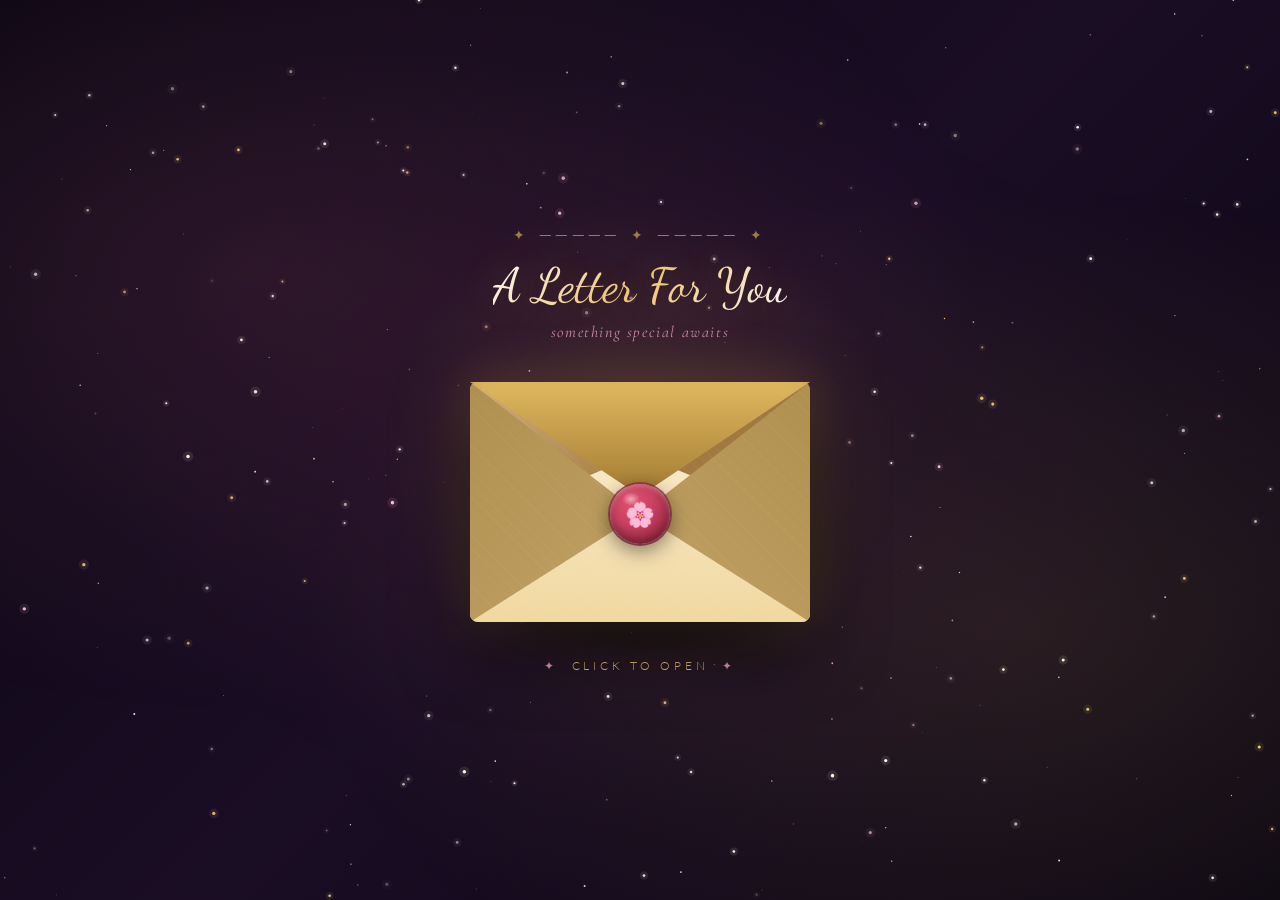
==== index.html @ aca592b0 "Add files via upload" ====
<!DOCTYPE html>
<html lang="en">
<head>
<meta charset="UTF-8"/>
<meta name="viewport" content="width=device-width, initial-scale=1.0"/>
<title>A Special Birthday Surprise 🎂</title>
<link href="https://fonts.googleapis.com/css2?family=Playfair+Display:ital,wght@0,400;0,700;1,400;1,700&family=Dancing+Script:wght@400;600;700&family=Cormorant+Garamond:ital,wght@0,300;0,400;1,300&family=Lato:wght@300;400;700&display=swap" rel="stylesheet"/>
<link rel="stylesheet" href="style.css"/>
</head>
<body>

<!-- Background Layers -->
<canvas id="stars"></canvas>
<div id="aurora"></div>
<div id="petals"></div>

<!-- Loading Screen -->
<div id="loader">
  <div class="loader-inner">
    <div class="loader-flower">🌸</div>
    <div class="loader-text">Preparing your surprise...</div>
  </div>
</div>

<!-- ENVELOPE SCENE -->
<div id="scene">
  <div class="scene-glow"></div>
  <div class="scene-title">
    <div class="title-deco">✦ ───── ✦ ───── ✦</div>
    <h1 class="scene-h1">A Letter For You</h1>
    <div class="title-sub">something special awaits</div>
  </div>

  <div id="envelope-wrap" onclick="openEnvelope()">
    <div class="envelope-shadow"></div>
    <div id="envelope">
      <div class="env-body">
        <div class="env-inner"></div>
        <div class="env-left"></div>
        <div class="env-right"></div>
        <div class="env-pattern"></div>
      </div>
      <div id="letter-peek">
        <div class="peek-paper">
          <div class="peek-inner">
            <div class="stamp">✦ With Love ✦</div>
            <h2>Happy Birthday!</h2>
            <div class="sub">A note just for you...</div>
          </div>
        </div>
      </div>
      <div id="flap"><div class="flap-front"></div><div class="flap-back"></div></div>
      <div id="seal">
        <div class="seal-inner">🌸</div>
        <div class="seal-shine"></div>
      </div>
    </div>
  </div>

  <div id="hint">
    <span class="hint-arrow">✦</span>
    <span class="hint-text">click to open</span>
    <span class="hint-arrow">✦</span>
  </div>
</div>

<!-- FULL LETTER -->
<div id="full-letter">
  <div class="letter-scroll">
    <div class="full-paper">

      <div class="paper-header">
        <div class="header-overlay"></div>
        <div class="birthday-tag">✨ A Special Birthday Message ✨</div>
        <h1>Happy Birthday!</h1>
        <div class="header-name"><h3> Yashvii (JADI) 🌸 </h3></div>
        <div class="header-gold-bar"></div>
        <div class="header-stars">
          <span>✦</span><span>✧</span><span>✦</span><span>✧</span><span>✦</span>
        </div>
      </div>

      <div class="wishes-row">
        <div class="wish-pill">🎂 Joy &amp; Laughter</div>
        <div class="wish-pill">🌸 Health &amp; Happiness</div>
        <div class="wish-pill">✨ Dreams Come True</div>
        <div class="wish-pill">💛 Love &amp; Light</div>
        <div class="wish-pill">🎉 Adventure Ahead</div>
        <div class="wish-pill">🌈 Peace Always</div>
      </div>

      <div class="note-section">
        <div class="divider-row">
          <span class="dl"></span><span class="diamond">◆</span><span class="dr"></span>
        </div>
        <div class="note-text" id="typed-note"></div>
      </div>

      <!-- PHOTO LIBRARY -->
      <div class="gallery-section">
        <div class="divider-row">
          <span class="dl"></span><span class="diamond">◆</span><span class="dr"></span>
        </div>
        <div class="gallery-heading">Memories &amp; Moments</div>
        <div class="gallery-subheading">a collection of beautiful days</div>
        <div class="photo-grid" id="photo-grid"></div>
        <div class="gallery-note">✦ &nbsp; click any photo to enlarge &nbsp; ✦</div>
      </div>

      <div class="signature-wrap">
        <div class="sig-hearts">♥ ♥ ♥</div>
        <div class="sig-content">
          <div class="sig-name">With all my love 🌹</div>
          <div class="sig-date" id="sig-date">Always with you, no matter the distance ✨</div>
        </div>
        <div class="balloon">🎈</div>
      </div>

    </div>
    <div class="scroll-hint">↓ &nbsp; scroll to see more &nbsp; ↓</div>
  </div>
</div>

<!-- Sticky close button -->
<button id="close-btn" class="lb-btn" onclick="closeLetter()">✕</button>

<!-- Lightbox -->
<div id="lightbox">
  <button class="lb-btn" id="lb-close" onclick="closeLb()">✕</button>
  <button class="lb-btn" id="lb-prev" onclick="lbNav(-1)">‹</button>
  <img id="lb-img" src="" alt="photo"/>
  <button class="lb-btn" id="lb-next" onclick="lbNav(1)">›</button>
  <div id="lb-caption"></div>
</div>

<!-- Surprise music: put your file as song.mp3 in this folder -->
<audio id="surprise-song" src="song.mp3" preload="auto" loop></audio>

<script src="script.js"></script>
</body>
</html>
---- style.css ----
/* ============================================
   RESET & VARIABLES
   ============================================ */
*{margin:0;padding:0;box-sizing:border-box;}
:root{
  --gold:#d4a853;
  --gold-light:#f0c97a;
  --gold-deep:#a07840;
  --rose:#c06080;
  --rose-light:#e8a0b8;
  --rose-deep:#7a3050;
  --cream:#fdf6ec;
  --parchment:#f5e6c8;
  --parchment-light:#faf0d8;
  --dark:#0a0612;
  --dark-purple:#1a0d24;
  --shadow-soft:0 10px 40px rgba(0,0,0,.3);
  --shadow-deep:0 25px 60px rgba(0,0,0,.5);
  --transition-smooth:cubic-bezier(.4,0,.2,1);
  --transition-bounce:cubic-bezier(.34,1.56,.64,1);
}

html{scroll-behavior:smooth;}
body{
  background:linear-gradient(135deg,#0a0612 0%,#1a0d24 50%,#0a0612 100%);
  min-height:100vh;
  font-family:'Lato',sans-serif;
  overflow:hidden;
  color:#fff;
  text-rendering:optimizeLegibility;
  -webkit-font-smoothing:antialiased;
}

/* ============================================
   LOADER
   ============================================ */
#loader{
  position:fixed;inset:0;z-index:9999;
  background:linear-gradient(135deg,#0a0612,#1a0d24);
  display:flex;align-items:center;justify-content:center;
  transition:opacity .8s ease,visibility .8s ease;
}
#loader.hide{opacity:0;visibility:hidden;}
.loader-inner{text-align:center;}
.loader-flower{
  font-size:3.5rem;
  animation:loaderSpin 2s ease-in-out infinite;
  filter:drop-shadow(0 0 20px rgba(232,160,184,.6));
}
@keyframes loaderSpin{
  0%,100%{transform:rotate(0) scale(1);}
  50%{transform:rotate(180deg) scale(1.2);}
}
.loader-text{
  margin-top:20px;
  font-family:'Cormorant Garamond',serif;
  font-style:italic;
  color:var(--gold-light);
  font-size:1.1rem;
  letter-spacing:.15em;
  animation:fadeInOut 2s ease-in-out infinite;
}
@keyframes fadeInOut{0%,100%{opacity:.4;}50%{opacity:1;}}

/* ============================================
   BACKGROUND LAYERS
   ============================================ */
#stars{position:fixed;inset:0;pointer-events:none;z-index:0;}

#aurora{
  position:fixed;inset:0;pointer-events:none;z-index:1;
  background:
    radial-gradient(ellipse at 20% 30%,rgba(192,96,128,.15) 0%,transparent 50%),
    radial-gradient(ellipse at 80% 70%,rgba(212,168,83,.12) 0%,transparent 50%),
    radial-gradient(ellipse at 50% 50%,rgba(122,48,80,.08) 0%,transparent 60%);
  animation:auroraShift 15s ease-in-out infinite;
}
@keyframes auroraShift{
  0%,100%{opacity:.7;transform:scale(1);}
  50%{opacity:1;transform:scale(1.1);}
}

/* ============================================
   PETALS
   ============================================ */
.petal{
  position:fixed;top:-40px;pointer-events:none;z-index:2;
  animation:petalFall linear infinite;
  filter:drop-shadow(0 2px 4px rgba(0,0,0,.2));
}
@keyframes petalFall{
  0%{transform:translateX(0) rotate(0);opacity:0;}
  10%{opacity:.9;}
  90%{opacity:.5;}
  100%{transform:translateX(var(--drift,40px)) rotate(720deg) translateY(110vh);opacity:0;}
}

/* ============================================
   ENVELOPE SCENE
   ============================================ */
#scene{
  position:fixed;inset:0;z-index:10;
  display:flex;flex-direction:column;align-items:center;justify-content:center;
  transition:opacity .8s var(--transition-smooth),transform .8s var(--transition-smooth);
  padding:20px;
}
#scene.hide{opacity:0;transform:scale(.9);pointer-events:none;}

.scene-glow{
  position:absolute;
  width:600px;height:600px;
  background:radial-gradient(circle,rgba(212,168,83,.15) 0%,transparent 60%);
  animation:glowPulse 4s ease-in-out infinite;
  pointer-events:none;
}
@keyframes glowPulse{
  0%,100%{transform:scale(1);opacity:.5;}
  50%{transform:scale(1.2);opacity:.8;}
}

.scene-title{
  text-align:center;
  margin-bottom:40px;
  animation:titleFadeIn 1.5s ease-out;
}
@keyframes titleFadeIn{
  from{opacity:0;transform:translateY(-20px);}
  to{opacity:1;transform:translateY(0);}
}
.title-deco{
  color:var(--gold);
  font-size:.85rem;
  letter-spacing:.4em;
  margin-bottom:14px;
  opacity:.7;
}
.scene-h1{
  font-family:'Dancing Script',cursive;
  font-size:3rem;
  color:#fff;
  font-weight:400;
  background:linear-gradient(135deg,#fff 0%,var(--gold-light) 50%,#fff 100%);
  -webkit-background-clip:text;
  -webkit-text-fill-color:transparent;
  background-clip:text;
  text-shadow:0 0 40px rgba(212,168,83,.3);
  margin-bottom:8px;
}
.title-sub{
  font-family:'Cormorant Garamond',serif;
  font-style:italic;
  color:var(--rose-light);
  font-size:1rem;
  letter-spacing:.1em;
  opacity:.85;
}

#envelope-wrap{
  position:relative;
  width:340px;height:240px;
  cursor:pointer;
  perspective:1200px;
  animation:floatEnv 3.5s ease-in-out infinite;
  z-index:2;
}
@keyframes floatEnv{
  0%,100%{transform:translateY(0) rotate(-1deg);}
  50%{transform:translateY(-18px) rotate(1deg);}
}

.envelope-shadow{
  position:absolute;
  bottom:-30px;left:10%;right:10%;
  height:30px;
  background:radial-gradient(ellipse,rgba(0,0,0,.5) 0%,transparent 70%);
  filter:blur(8px);
  animation:shadowPulse 3.5s ease-in-out infinite;
}
@keyframes shadowPulse{
  0%,100%{transform:scale(1);opacity:.6;}
  50%{transform:scale(.85);opacity:.4;}
}

#envelope{
  width:100%;height:100%;
  position:relative;
  transform-style:preserve-3d;
  transition:transform .5s var(--transition-smooth);
  will-change:transform;
}
#envelope-wrap:hover #envelope{transform:scale(1.03);}

.env-body{
  position:absolute;inset:0;
  background:linear-gradient(145deg,#d4b078 0%,#a07840 50%,#c8a96e 100%);
  border-radius:8px;
  box-shadow:
    0 25px 70px rgba(0,0,0,.7),
    0 0 50px rgba(212,168,83,.3),
    inset 0 1px 0 rgba(255,255,255,.2);
  overflow:hidden;
}
.env-pattern{
  position:absolute;inset:0;
  background-image:
    repeating-linear-gradient(45deg,transparent,transparent 8px,rgba(255,255,255,.03) 8px,rgba(255,255,255,.03) 9px);
  pointer-events:none;
}
.env-inner{
  position:absolute;inset:0;
  background:linear-gradient(to bottom,#fdf0d8,#f0d8a0);
  clip-path:polygon(0 60%,50% 30%,100% 60%,100% 100%,0 100%);
}
.env-left{
  position:absolute;inset:0;
  background:linear-gradient(135deg,#b09050,#c8a96e);
  clip-path:polygon(0 0,0 100%,50% 55%);
}
.env-right{
  position:absolute;inset:0;
  background:linear-gradient(225deg,#b09050,#c8a96e);
  clip-path:polygon(100% 0,100% 100%,50% 55%);
}

#flap{
  position:absolute;top:0;left:0;right:0;
  height:50%;
  transform-origin:top center;
  transform-style:preserve-3d;
  z-index:5;
  transition:transform 1.4s var(--transition-smooth);
}
.flap-front{
  position:absolute;inset:0;
  background:linear-gradient(180deg,#e0b860,#a07830);
  clip-path:polygon(0 0,100% 0,50% 95%);
  backface-visibility:hidden;
  box-shadow:inset 0 -10px 20px rgba(0,0,0,.15);
}
.flap-back{
  position:absolute;inset:0;
  background:linear-gradient(180deg,#faf0d8,#e8d0a0);
  clip-path:polygon(0 0,100% 0,50% 95%);
  transform:rotateX(180deg);
  backface-visibility:hidden;
}

#seal{
  position:absolute;top:50%;left:50%;
  transform:translate(-50%,-30%);
  width:60px;height:60px;
  z-index:6;
  transition:opacity .5s,transform .5s;
  animation:sealPulse 2.5s ease-in-out infinite;
}
.seal-inner{
  width:100%;height:100%;
  background:radial-gradient(circle at 35% 30%,#e05070 0%,#c84060 40%,#7a1a30 100%);
  border-radius:50%;
  box-shadow:
    0 6px 20px rgba(0,0,0,.5),
    inset 0 -4px 10px rgba(0,0,0,.3),
    inset 0 2px 4px rgba(255,255,255,.3),
    0 0 0 2px rgba(160,48,80,.8);
  display:flex;align-items:center;justify-content:center;
  font-size:1.5rem;
  position:relative;
}
.seal-shine{
  position:absolute;top:8px;left:12px;
  width:18px;height:14px;
  background:radial-gradient(ellipse,rgba(255,255,255,.5) 0%,transparent 70%);
  border-radius:50%;
  pointer-events:none;
}
@keyframes sealPulse{
  0%,100%{filter:drop-shadow(0 0 15px rgba(192,60,80,.4));}
  50%{filter:drop-shadow(0 0 30px rgba(192,60,80,.8));}
}

/* Letter peek */
#letter-peek{
  position:absolute;top:12%;left:50%;
  transform:translateX(-50%);
  width:280px;z-index:4;
  pointer-events:none;
  opacity:0;
  transition:opacity .4s;
}
.peek-paper{
  background:linear-gradient(160deg,#fffdf7,#f9f0dc);
  border-radius:4px 4px 0 0;
  box-shadow:0 4px 16px rgba(0,0,0,.3);
  overflow:hidden;
  transform:scaleY(0);
  transform-origin:bottom center;
  transition:transform 1s var(--transition-bounce) .2s;
}
.peek-inner{
  padding:18px 20px 22px;
  opacity:0;
  transition:opacity .6s .9s;
}
.peek-inner .stamp{
  font-size:.62rem;
  letter-spacing:.15em;
  color:var(--gold-deep);
  text-transform:uppercase;
  margin-bottom:8px;
  font-weight:700;
}
.peek-inner h2{
  font-family:'Playfair Display',serif;
  font-size:1.3rem;
  color:var(--rose-deep);
  margin-bottom:4px;
}
.peek-inner .sub{
  font-family:'Dancing Script',cursive;
  font-size:.95rem;
  color:var(--gold-deep);
}

.env-opened #flap{transform:rotateX(-180deg);}
.env-opened #seal{opacity:0;transform:translate(-50%,-30%) scale(0) rotate(180deg);}
.env-opened #envelope-wrap{animation:none;}
.env-opened #letter-peek{opacity:1;}
.env-opened .peek-paper{transform:scaleY(1);}
.env-opened .peek-inner{opacity:1;}

#hint{
  margin-top:36px;
  display:flex;align-items:center;gap:14px;
  color:var(--gold-light);
  font-weight:300;
  letter-spacing:.3em;
  font-size:.78rem;
  text-transform:uppercase;
  animation:hintPulse 2.5s ease-in-out infinite;
  transition:opacity .5s;
}
.hint-arrow{
  color:var(--rose-light);
  animation:arrowSpin 4s linear infinite;
  display:inline-block;
}
@keyframes arrowSpin{from{transform:rotate(0);}to{transform:rotate(360deg);}}
@keyframes hintPulse{0%,100%{opacity:.5;}50%{opacity:1;}}

/* ============================================
   FULL LETTER OVERLAY
   ============================================ */
#full-letter{
  position:fixed;inset:0;z-index:80;
  overflow-y:auto;
  -webkit-overflow-scrolling:touch;
  background:rgba(10,6,18,0);
  opacity:0;pointer-events:none;
  transition:background 1s ease,opacity .8s ease;
}
#full-letter.visible{
  background:rgba(10,6,18,.95);
  opacity:1;
  pointer-events:auto;
  backdrop-filter:blur(8px);
  -webkit-backdrop-filter:blur(8px);
}

.letter-scroll{
  min-height:100%;
  display:flex;flex-direction:column;align-items:center;
  padding:80px 16px 80px;
}

.full-paper{
  background:
    linear-gradient(135deg,rgba(255,255,255,.05),transparent),
    var(--parchment);
  max-width:680px;width:100%;
  border-radius:14px;
  box-shadow:
    0 40px 100px rgba(0,0,0,.8),
    0 0 0 1px rgba(212,168,83,.4),
    0 0 80px rgba(212,168,83,.15);
  overflow:hidden;
  transform:scale(.8) translateY(60px);
  opacity:0;
  transition:
    transform 1s var(--transition-bounce) .2s,
    opacity .7s ease .2s;
  position:relative;
  will-change:transform,opacity;
}
#full-letter.visible .full-paper{
  transform:scale(1) translateY(0);
  opacity:1;
}

.full-paper::before{
  content:'';position:absolute;
  inset:0;
  background-image:
    radial-gradient(circle at 20% 20%,rgba(212,168,83,.05) 0%,transparent 30%),
    radial-gradient(circle at 80% 80%,rgba(192,96,128,.05) 0%,transparent 30%);
  pointer-events:none;
}

/* CLOSE BTN */
#close-btn{
  position:fixed;top:20px;right:20px;z-index:200;
  width:44px;height:44px;border-radius:50%;
  background:rgba(255,255,255,.12);
  border:1px solid rgba(255,255,255,.3);
  color:#fff;
  font-size:1.1rem;
  cursor:pointer;
  display:none;
  align-items:center;justify-content:center;
  font-family:sans-serif;
  transition:all .3s var(--transition-smooth);
  backdrop-filter:blur(10px);
  -webkit-backdrop-filter:blur(10px);
}
#close-btn.show{display:flex;}
#close-btn:hover{
  background:rgba(255,255,255,.25);
  transform:scale(1.1) rotate(90deg);
  border-color:var(--gold-light);
}

/* PAPER HEADER */
.paper-header{
  background:linear-gradient(135deg,#7a3050 0%,#a04060 50%,#7a3050 100%);
  padding:50px 40px 0;
  text-align:center;
  position:relative;
  overflow:hidden;
}
.header-overlay{
  position:absolute;inset:0;
  background:url("data:image/svg+xml,%3Csvg width='80' height='80' viewBox='0 0 80 80' xmlns='http://www.w3.org/2000/svg'%3E%3Cg fill='%23ffffff' fill-opacity='0.06'%3E%3Cpath d='M40 40c0-5-4-9-9-9s-9 4-9 9 4 9 9 9 9-4 9-9zm-9-7c4 0 7 3 7 7s-3 7-7 7-7-3-7-7 3-7 7-7z'/%3E%3Cpath d='M50 30c0-3-2-5-5-5s-5 2-5 5 2 5 5 5 5-2 5-5z'/%3E%3C/g%3E%3C/svg%3E");
  pointer-events:none;
}

.birthday-tag{
  display:inline-block;
  background:rgba(255,255,255,.18);
  border:1px solid rgba(255,255,255,.35);
  color:#fff;
  font-size:.65rem;
  letter-spacing:.3em;
  text-transform:uppercase;
  padding:6px 22px;
  border-radius:24px;
  margin-bottom:20px;
  backdrop-filter:blur(10px);
  font-weight:700;
  position:relative;
  z-index:1;
}

.paper-header h1{
  font-family:'Dancing Script',cursive;
  font-size:3.8rem;
  color:#fff;
  text-shadow:
    0 2px 20px rgba(0,0,0,.4),
    0 0 40px rgba(255,255,255,.2);
  line-height:1.1;
  margin-bottom:8px;
  position:relative;z-index:1;
  font-weight:700;
}

.header-name{
  font-family:'Cormorant Garamond',serif;
  font-style:italic;
  font-size:1.25rem;
  color:rgba(255,255,255,.92);
  letter-spacing:.06em;
  position:relative;z-index:1;
}

.header-gold-bar{
  height:3px;
  background:linear-gradient(to right,transparent,var(--gold-light),transparent);
  margin-top:28px;
  box-shadow:0 0 20px rgba(240,201,122,.5);
}

.header-stars{
  display:flex;justify-content:center;gap:14px;
  padding:14px 0 18px;
  position:relative;z-index:1;
}
.header-stars span{
  color:var(--gold-light);
  font-size:.85rem;
  animation:starTwinkle 2s ease-in-out infinite;
  text-shadow:0 0 8px rgba(240,201,122,.6);
}
.header-stars span:nth-child(2){animation-delay:.4s;}
.header-stars span:nth-child(3){animation-delay:.8s;}
.header-stars span:nth-child(4){animation-delay:1.2s;}
.header-stars span:nth-child(5){animation-delay:1.6s;}
@keyframes starTwinkle{
  0%,100%{opacity:.4;transform:scale(.85);}
  50%{opacity:1;transform:scale(1.15);}
}

/* WISH PILLS */
.wishes-row{
  display:flex;gap:10px;flex-wrap:wrap;
  justify-content:center;
  padding:28px 30px 8px;
}
.wish-pill{
  background:linear-gradient(135deg,#f8e8f0,#fce8d0);
  border:1px solid rgba(192,96,128,.25);
  border-radius:24px;
  padding:8px 16px;
  font-size:.72rem;
  color:var(--rose-deep);
  letter-spacing:.05em;
  font-weight:400;
  box-shadow:0 2px 8px rgba(122,48,80,.1);
  transition:all .3s var(--transition-smooth);
  cursor:default;
}
.wish-pill:hover{
  transform:translateY(-3px) scale(1.05);
  box-shadow:0 8px 20px rgba(122,48,80,.2);
  background:linear-gradient(135deg,#fce8d0,#f8e8f0);
}

/* NOTE */
.note-section{padding:8px 40px 32px;position:relative;z-index:1;}

.divider-row{
  display:flex;align-items:center;gap:14px;
  margin:22px 0;
}
.divider-row span{height:1px;flex:1;}
.divider-row .dl{background:linear-gradient(to right,transparent,var(--gold));}
.divider-row .dr{background:linear-gradient(to left,transparent,var(--gold));}
.divider-row .diamond{
  color:var(--gold);
  font-size:.85rem;
  text-shadow:0 0 8px rgba(212,168,83,.4);
}

.note-text{
  font-family:'Cormorant Garamond',serif;
  font-size:1.1rem;
  line-height:1.95;
  color:#3a2516;
  text-align:justify;
}
.note-text::first-letter{
  font-size:3.4rem;
  float:left;
  line-height:.85;
  margin:6px 10px 0 0;
  color:var(--rose);
  font-style:italic;
  font-family:'Playfair Display',serif;
  text-shadow:0 2px 4px rgba(122,48,80,.2);
}
.typed::after{
  content:'|';
  animation:blink .7s step-end infinite;
  color:var(--rose);
  font-weight:400;
}
@keyframes blink{0%,100%{opacity:1;}50%{opacity:0;}}

/* GALLERY */
.gallery-section{padding:0 32px 40px;position:relative;z-index:1;}

.gallery-heading{
  font-family:'Playfair Display',serif;
  font-style:italic;
  font-size:1.4rem;
  color:var(--rose-deep);
  text-align:center;
  margin-bottom:6px;
  display:flex;align-items:center;gap:12px;
  justify-content:center;
}
.gallery-heading::before,.gallery-heading::after{
  content:'';flex:0 0 40px;height:1px;
}
.gallery-heading::before{background:linear-gradient(to right,transparent,rgba(200,169,110,.6));}
.gallery-heading::after{background:linear-gradient(to left,transparent,rgba(200,169,110,.6));}

.gallery-subheading{
  text-align:center;
  font-family:'Cormorant Garamond',serif;
  font-style:italic;
  color:var(--gold-deep);
  font-size:.9rem;
  margin-bottom:20px;
  opacity:.8;
}

.photo-grid{
  display:grid;
  grid-template-columns:repeat(3,1fr);
  grid-auto-rows:140px;
  gap:12px;
}

.photo-card{
  border-radius:10px;
  overflow:hidden;
  position:relative;
  cursor:pointer;
  border:2px solid rgba(212,168,83,.3);
  box-shadow:0 6px 18px rgba(0,0,0,.25);
  transition:all .4s var(--transition-bounce);
  background:#1a0d24;
  opacity:0;
  transform:translateY(18px) scale(.98);
  animation:cardIn .65s var(--transition-smooth) forwards;
}
@keyframes cardIn{
  to{
    opacity:1;
    transform:translateY(0) scale(1);
  }
}
.photo-card:hover{
  transform:scale(1.05) rotate(-1.5deg);
  box-shadow:0 14px 35px rgba(122,48,80,.4);
  border-color:var(--gold-light);
  z-index:2;
}
.photo-card img{
  width:100%;height:100%;
  object-fit:cover;display:block;
  transition:transform .6s var(--transition-smooth);
}
.photo-card:hover img{transform:scale(1.1);}

.photo-card.span2{grid-column:span 2;}
.photo-card.tall{grid-row:span 2;}

.photo-card::after{
  content:'🔍';
  position:absolute;inset:0;
  background:linear-gradient(135deg,rgba(122,48,80,.6),rgba(212,168,83,.4));
  display:flex;align-items:center;justify-content:center;
  font-size:1.8rem;
  opacity:0;
  transition:opacity .3s var(--transition-smooth);
  backdrop-filter:blur(2px);
}
.photo-card:hover::after{opacity:1;}

.gallery-note{
  text-align:center;
  font-size:.65rem;
  letter-spacing:.15em;
  text-transform:uppercase;
  color:var(--gold-deep);
  margin-top:14px;
  opacity:.7;
}

/* LIGHTBOX */
#lightbox{
  position:fixed;inset:0;z-index:400;
  background:rgba(0,0,0,.95);
  display:flex;align-items:center;justify-content:center;
  opacity:0;pointer-events:none;
  transition:opacity .35s ease;
  backdrop-filter:blur(5px);
}
#lightbox.open{opacity:1;pointer-events:auto;}

#lb-img{
  max-width:90vw;max-height:84vh;
  border-radius:8px;
  box-shadow:0 30px 80px rgba(0,0,0,.9);
  transform:scale(.85);
  transition:
    transform .4s var(--transition-bounce),
    opacity .3s ease;
  object-fit:contain;
  will-change:transform,opacity;
}
#lightbox.open #lb-img{transform:scale(1);}

.lb-btn{
  position:absolute;
  background:rgba(255,255,255,.15);
  border:1px solid rgba(255,255,255,.3);
  color:#fff;
  width:44px;height:44px;
  border-radius:50%;
  cursor:pointer;
  font-size:1.1rem;
  display:flex;align-items:center;justify-content:center;
  font-family:sans-serif;
  transition:all .25s ease;
  user-select:none;
  backdrop-filter:blur(10px);
}
.lb-btn:hover{
  background:rgba(255,255,255,.3);
  transform:scale(1.1);
  border-color:var(--gold-light);
}

#lb-close{top:20px;right:20px;}
#lb-prev{left:18px;top:50%;transform:translateY(-50%);}
#lb-next{right:18px;top:50%;transform:translateY(-50%);}
#lb-prev:hover,#lb-next:hover{transform:translateY(-50%) scale(1.1);}

#lb-caption{
  position:absolute;bottom:24px;
  left:50%;transform:translateX(-50%);
  color:rgba(255,255,255,.75);
  font-size:.8rem;
  letter-spacing:.15em;
  font-family:'Lato',sans-serif;
  font-weight:300;
  text-transform:uppercase;
  white-space:nowrap;
  background:rgba(0,0,0,.4);
  padding:8px 20px;
  border-radius:20px;
  backdrop-filter:blur(10px);
}

/* SIGNATURE */
.signature-wrap{
  display:flex;align-items:flex-end;justify-content:space-between;
  padding:24px 38px 36px;
  border-top:1px solid rgba(212,168,83,.35);
  margin-top:6px;
  position:relative;z-index:1;
  background:linear-gradient(to bottom,transparent,rgba(212,168,83,.05));
}

.sig-hearts{
  color:var(--rose);
  font-size:1.3rem;
  letter-spacing:5px;
  animation:hbeat 1.5s ease-in-out infinite;
  text-shadow:0 0 10px rgba(192,96,128,.4);
}
@keyframes hbeat{
  0%,100%{transform:scale(1);}
  50%{transform:scale(1.2);}
}

.sig-content{text-align:right;}
.sig-name{
  font-family:'Dancing Script',cursive;
  font-size:2rem;
  color:var(--rose-deep);
  font-weight:700;
}
.sig-date{
  font-size:.72rem;
  color:var(--gold-deep);
  letter-spacing:.08em;
  margin-top:4px;
  font-style:italic;
}

.balloon{
  font-size:2.2rem;
  animation:fbal 3.5s ease-in-out infinite;
  filter:drop-shadow(0 4px 8px rgba(0,0,0,.2));
}
@keyframes fbal{
  0%,100%{transform:translateY(0) rotate(-6deg);}
  50%{transform:translateY(-12px) rotate(6deg);}
}

/* SCROLL HINT */
.scroll-hint{
  margin-top:24px;
  text-align:center;
  font-size:.7rem;
  letter-spacing:.18em;
  text-transform:uppercase;
  color:rgba(240,201,122,.65);
  animation:shint 2s ease-in-out infinite;
  font-weight:300;
}
@keyframes shint{
  0%,100%{transform:translateY(0);opacity:.4;}
  50%{transform:translateY(8px);opacity:.95;}
}

/* CONFETTI */
.confetti-piece{
  position:fixed;top:-20px;
  pointer-events:none;z-index:100;
  border-radius:2px;
  animation:cfFall linear forwards;
}
@keyframes cfFall{
  0%{transform:translateX(0) rotate(0);opacity:1;}
  100%{transform:translateX(var(--cx,30px)) rotate(var(--cr,720deg)) translateY(110vh);opacity:0;}
}

/* SURPRISE BALLOONS */
.surprise-balloon{
  position:fixed;
  bottom:-90px;
  left:50%;
  width:48px;
  height:62px;
  border-radius:50% 50% 45% 45%;
  z-index:110;
  pointer-events:none;
  box-shadow:inset -8px -12px 18px rgba(0,0,0,.15), inset 8px 8px 12px rgba(255,255,255,.22);
  animation:balloonRise linear forwards;
}
.surprise-balloon::before{
  content:'';
  position:absolute;
  bottom:-16px;
  left:50%;
  width:2px;
  height:28px;
  transform:translateX(-50%);
  background:rgba(255,255,255,.6);
}
.surprise-balloon::after{
  content:'';
  position:absolute;
  top:10px;
  left:11px;
  width:10px;
  height:14px;
  border-radius:50%;
  background:rgba(255,255,255,.5);
  transform:rotate(-18deg);
}
@keyframes balloonRise{
  0%{
    transform:translate3d(0,0,0) rotate(0deg) scale(.95);
    opacity:0;
  }
  8%{opacity:1;}
  100%{
    transform:translate3d(var(--bx,0),-120vh,0) rotate(var(--br,12deg)) scale(1.05);
    opacity:0;
  }
}

/* SPARKLES */
.sparkle-piece{
  position:fixed;
  width:8px;
  height:8px;
  pointer-events:none;
  z-index:120;
  opacity:0;
  background:radial-gradient(circle,#fff 0%,#ffe7a6 40%,rgba(255,255,255,0) 75%);
  border-radius:50%;
  box-shadow:0 0 12px rgba(255,235,170,.95),0 0 24px rgba(255,180,120,.55);
  animation:sparkBurst .95s ease-out forwards;
}
@keyframes sparkBurst{
  0%{
    transform:translate(0,0) scale(.2);
    opacity:0;
  }
  18%{
    opacity:1;
    transform:translate(calc(var(--sx,0px) * .28),calc(var(--sy,0px) * .28)) scale(1);
  }
  100%{
    transform:translate(var(--sx,0px),var(--sy,0px)) scale(.15);
    opacity:0;
  }
}

/* RESPONSIVE */
@media (max-width:600px){
  .scene-h1{font-size:2.4rem;}
  #envelope-wrap{width:280px;height:200px;}
  .paper-header{padding:36px 24px 0;}
  .paper-header h1{font-size:2.8rem;}
  .note-section{padding:8px 24px 28px;}
  .note-text{font-size:1rem;}
  .gallery-section{padding:0 20px 32px;}
  .photo-grid{grid-auto-rows:110px;gap:8px;}
  .signature-wrap{padding:20px 24px 28px;}
  .sig-name{font-size:1.5rem;}
  .wishes-row{padding:22px 20px 4px;}
}

@media (prefers-reduced-motion:reduce){
  *,*::before,*::after{
    animation-duration:.01ms !important;
    animation-iteration-count:1 !important;
    transition-duration:.01ms !important;
    scroll-behavior:auto !important;
  }
}

/* SCROLLBAR */
#full-letter::-webkit-scrollbar{width:8px;}
#full-letter::-webkit-scrollbar-track{background:rgba(255,255,255,.05);}
#full-letter::-webkit-scrollbar-thumb{
  background:linear-gradient(to bottom,var(--gold),var(--rose));
  border-radius:4px;
}
#full-letter::-webkit-scrollbar-thumb:hover{background:var(--gold-light);}
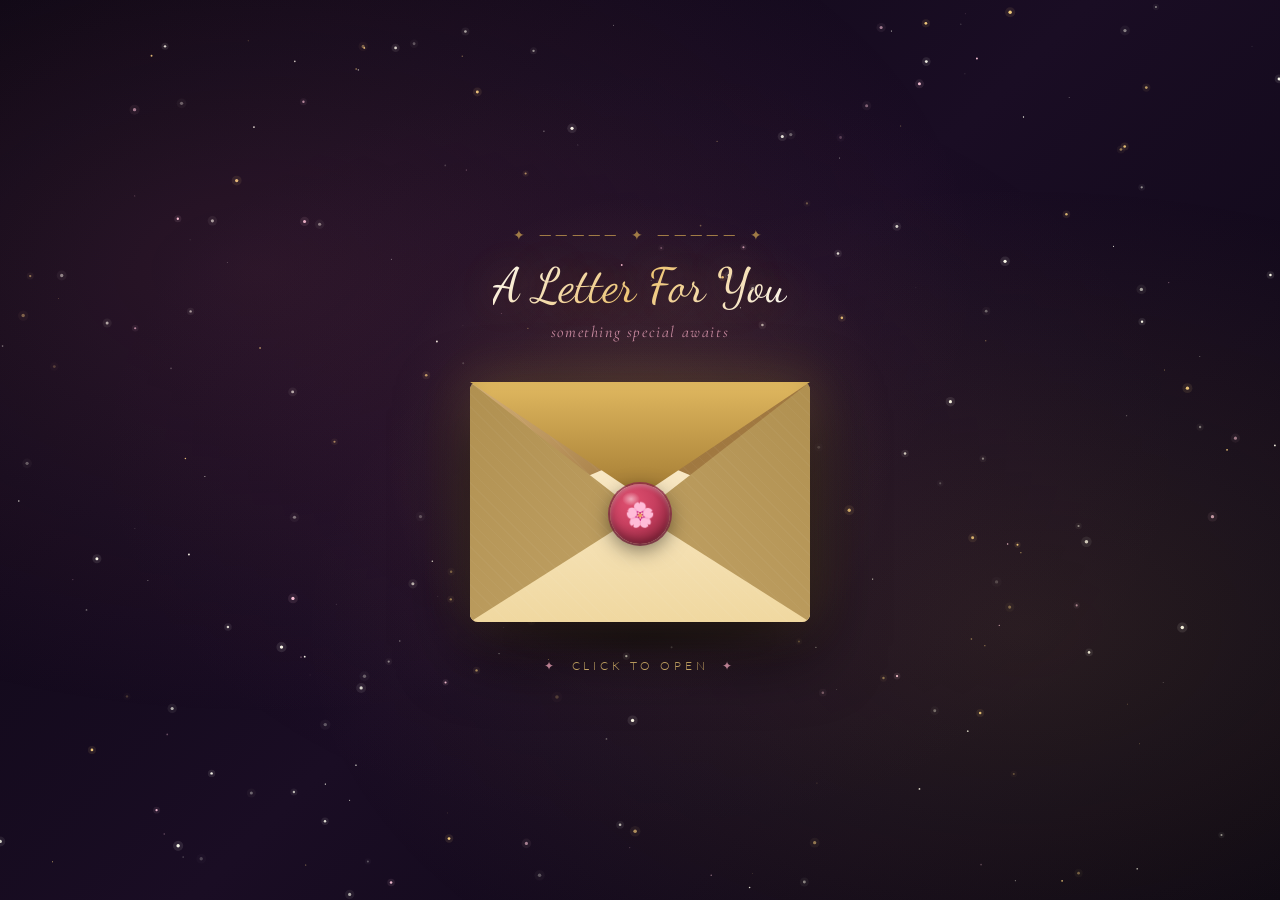
==== commit 007e08a7: "Update index.html" ====
--- a/index.html
+++ b/index.html
@@ -138,4 +138,4 @@
 
 <script src="script.js"></script>
 </body>
-</html>+</html>
